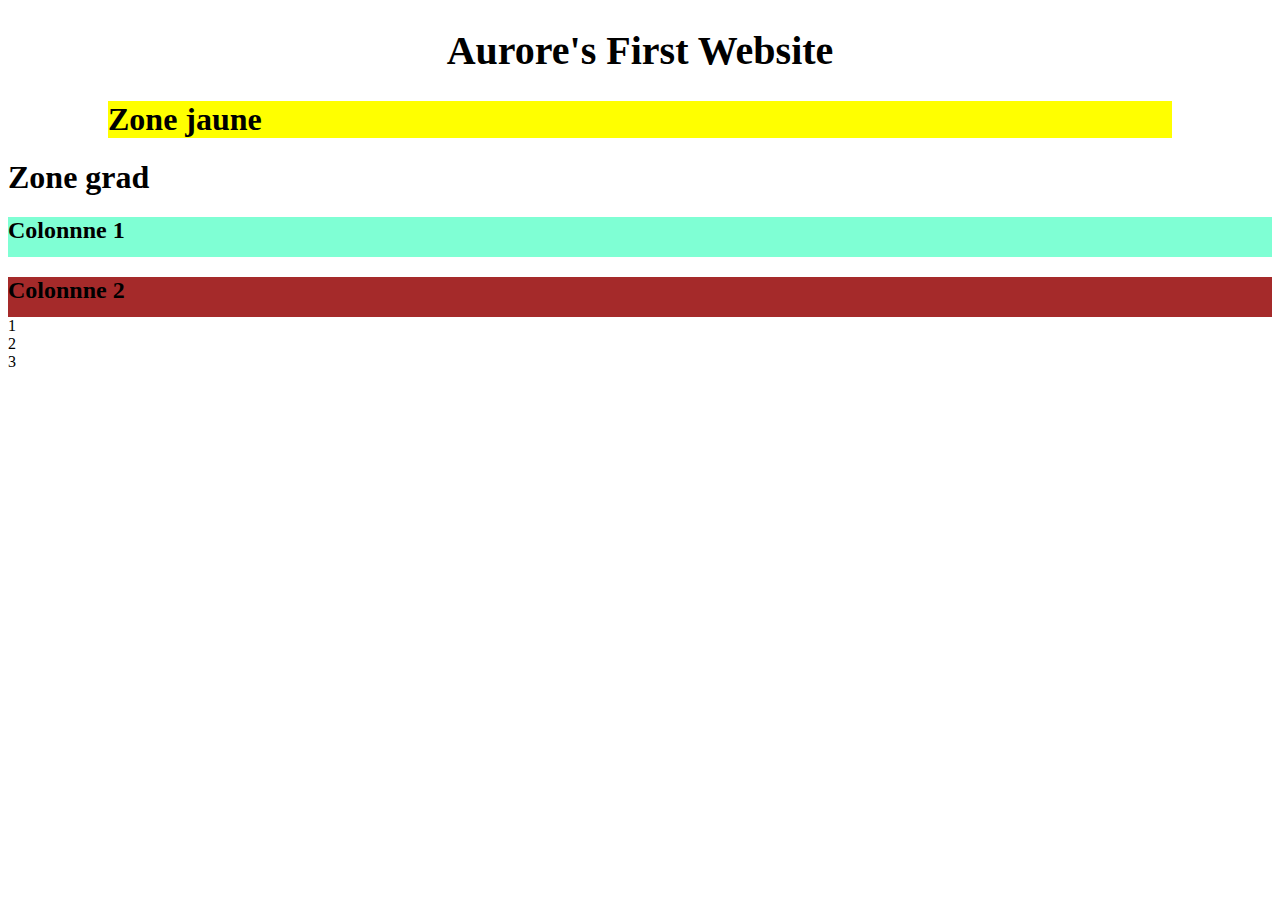
==== 2D.html @ 9c035c52 "Test bouton et MAJ" ====
<!DOCTYPE html>
<html lang="en">
  <head>
    <meta charset="utf-8">
    <title>Aurore's First Website</title>
    <link rel="icon" type="image/png" href="images/website_icon.png"/>
    <link rel="stylesheet" href="mystyle.css">
  </head>
  <h1 class="grad" style="font-size: 40px; size-adjust: screen;"><center>Aurore's First Website</center></h1>

  <body>
    <!--First section-->
    <div style="background-size: cover;background-color:yellow; min-height: min-content;max-height: fit-content;margin-left: 100px; margin-right: 100px;">
    <h1>Zone jaune</h1>
    </div>
    <div class="grad">
      <h1>Zone grad</h1>
    </div>
    <div class="row">
      <div class="left_column" style="background-color: aquamarine;height: 40px;">
        <h2>Colonnne 1</h2>
        
      </div>
      <div class="left_column grad" style="background-color:brown;height: 40px;">
        <h2>Colonnne 2</h2>
      </div>
      <div class="scroll-container">
        <div class="scroll-page" id="page-1">1</div>
        <div class="scroll-page" id="page-2">2</div>
        <div class="scroll-page" id="page-3">3</div>
      </div>
    </div>

    
    </div>
  </body>
</html>
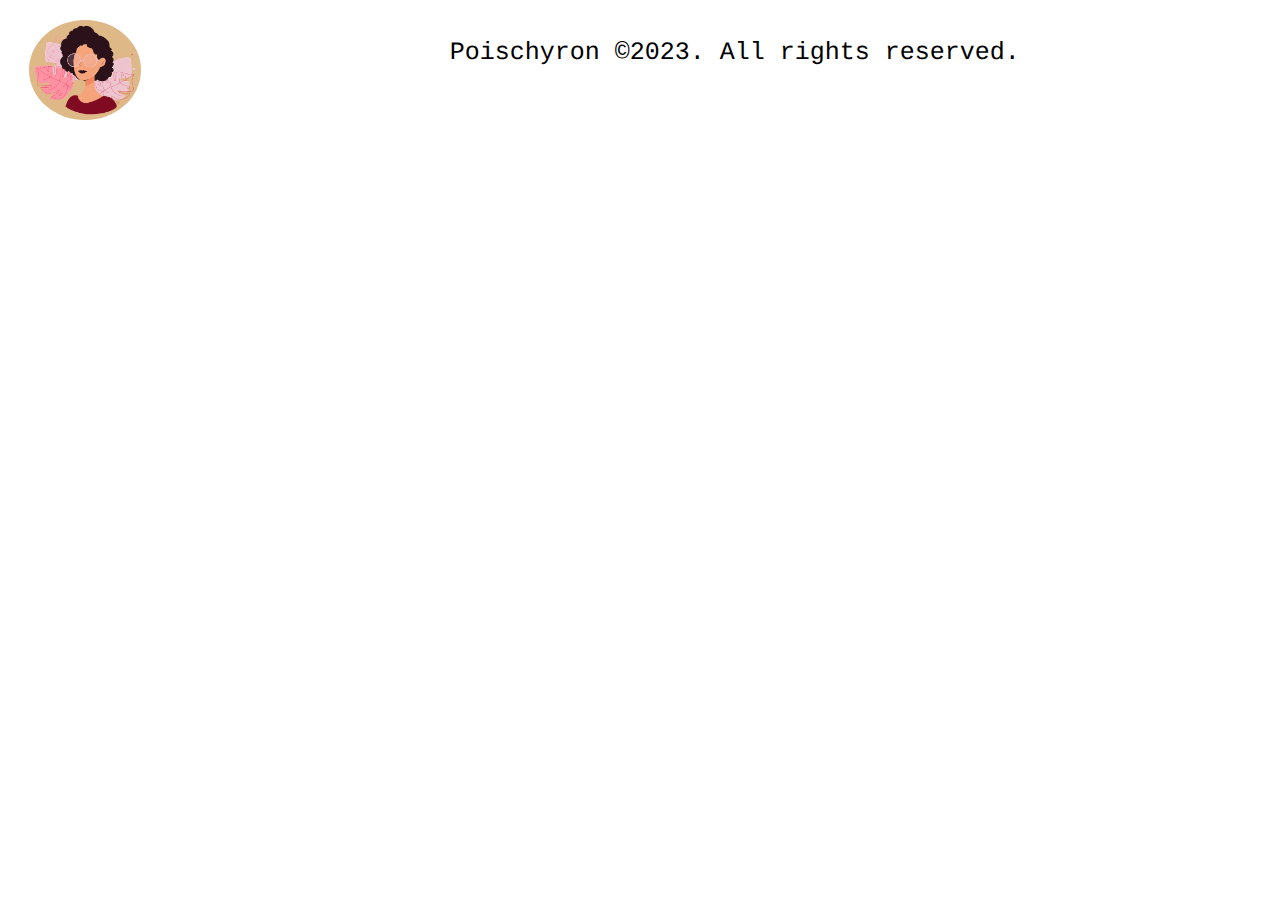
==== commit e70ccebb: "Ajout page 2D" ====
--- a/2D.html
+++ b/2D.html
@@ -1,37 +1,44 @@
 <!DOCTYPE html>
-<html lang="en">
-  <head>
+<html>
+ <head>
     <meta charset="utf-8">
-    <title>Aurore's First Website</title>
-    <link rel="icon" type="image/png" href="images/website_icon.png"/>
-    <link rel="stylesheet" href="mystyle.css">
-  </head>
-  <h1 class="grad" style="font-size: 40px; size-adjust: screen;"><center>Aurore's First Website</center></h1>
+    <title> Aurore's Website </title>
+    <link rel="icon" type="image/png" href="images/first-icon-website.png"/>
+    <link rel="stylesheet" href="styles.css">
+ </head>
 
-  <body>
-    <!--First section-->
-    <div style="background-size: cover;background-color:yellow; min-height: min-content;max-height: fit-content;margin-left: 100px; margin-right: 100px;">
-    <h1>Zone jaune</h1>
-    </div>
-    <div class="grad">
-      <h1>Zone grad</h1>
-    </div>
-    <div class="row">
-      <div class="left_column" style="background-color: aquamarine;height: 40px;">
-        <h2>Colonnne 1</h2>
-        
-      </div>
-      <div class="left_column grad" style="background-color:brown;height: 40px;">
-        <h2>Colonnne 2</h2>
-      </div>
-      <div class="scroll-container">
-        <div class="scroll-page" id="page-1">1</div>
-        <div class="scroll-page" id="page-2">2</div>
-        <div class="scroll-page" id="page-3">3</div>
-      </div>
+ <script>
+    function fonctionligne1() {
+    document.getElementById("ligne1").style.color = "red";
+  }
+    function pageanim2D() {
+        window.location.href = "2D.html";
+      }
+    function pageacc() {
+        window.location.href = "index.html";
+      }    
+ </script>
+
+ <body>
+    <div class="barre-contenu">
+      <center>
+        <button style="  border: none; cursor: pointer; appearance: none; background-color: inherit;" onclick="pageacc()">
+          <img src="images\logo2.png" style="height:100px; border-radius: 50%;margin-top: 10%;margin-bottom: 10%; background-color:burlywood;">
+        </button>
+      
     </div>
 
-    
+    <div class="main">
+
+
+      <footer>
+        <center>
+          <p>Poischyron ©2023. All rights reserved.</p> 
+        </center>
+      </footer>
     </div>
-  </body>
-</html>+
+ </body>
+
+</html>
+   
--- a/styles.css
+++ b/styles.css
@@ -0,0 +1,124 @@
+body{
+    display: flex;
+}
+
+button{
+    font-size: 15px;
+    font-family:'Courier New', Courier, monospace;
+    text-rendering: geometricPrecision;
+}
+
+.barre-contenu{
+    float: left;
+    width: 12%;
+    min-width: 12%;
+    min-height: 100vh;
+    position: fixed;
+}
+
+
+.main{
+    float: right;
+    flex: 1 1 100%;
+    margin-left: 15%;
+}
+
+.ligne{
+    display: flex;
+	max-width: 100%;
+    margin-top: 5%;
+    margin-bottom: 5%;
+}
+
+
+.description{
+    float: left;
+    width: 50%;
+    background-color: white;
+    min-height: fit-content;
+    min-width: 300px;
+    flex: 1 1 200px;
+    
+}
+
+.contenu{
+    float: right;
+    width: 50%;
+    background-image: radial-gradient( #ffd1d1 20%, #ffffff 20%);
+    background-position: 0 0;
+    background-size: 40px 40px;
+    margin-top: 10%;
+    margin-bottom: 10%;
+    min-height: fit-content;
+    flex: 1 1 200px;
+}
+
+@media only screen and (max-device-width: 640px) {
+    .barre-contenu{
+        visibility: hidden;
+        width: 0%;
+    }  
+    .ligne {
+		flex-wrap: wrap;
+        align-content: center;
+        flex-direction: column;
+	} 
+    .contenu{width: 100%;}
+    .description{width: 100%;}
+    .main{margin-left: 0%;}
+}
+
+@media (max-width: 1200px) {
+    .ligne {
+		flex-wrap: wrap;
+        align-content: center;
+        flex-direction: column;
+	} 
+    .contenu{width: 100%;}
+    .description{width: 100%;}
+}
+
+@media (max-width: 900px) {
+    .barre-contenu{
+        visibility: hidden;
+        width: 0%;
+    }  
+    .ligne {
+		flex-wrap: wrap;
+        align-content: center;
+        flex-direction: column;
+	} 
+    .contenu{width: 100%;}
+    .description{width: 100%;}
+    .main{margin-left: 0%;}
+}
+
+
+
+h1{
+    font-size: 60px;
+    font-family:'Courier New', Courier, monospace;
+    text-rendering: geometricPrecision;
+}
+h2{
+    font-size: 30px;
+    font-family:'Courier New', Courier, monospace;
+    text-rendering: geometricPrecision;
+    text-align: center;
+}
+h3{
+    font-size: 25px;
+    font-family:'Courier New', Courier, monospace;
+    text-rendering: geometricPrecision;
+    color: gray;
+}
+
+footer {
+    display: flex;
+    justify-content: center;
+    padding: 5px;
+    color: black;
+    font-size: 25px;
+    font-family:'Courier New', Courier, monospace;
+    text-rendering: geometricPrecision;
+}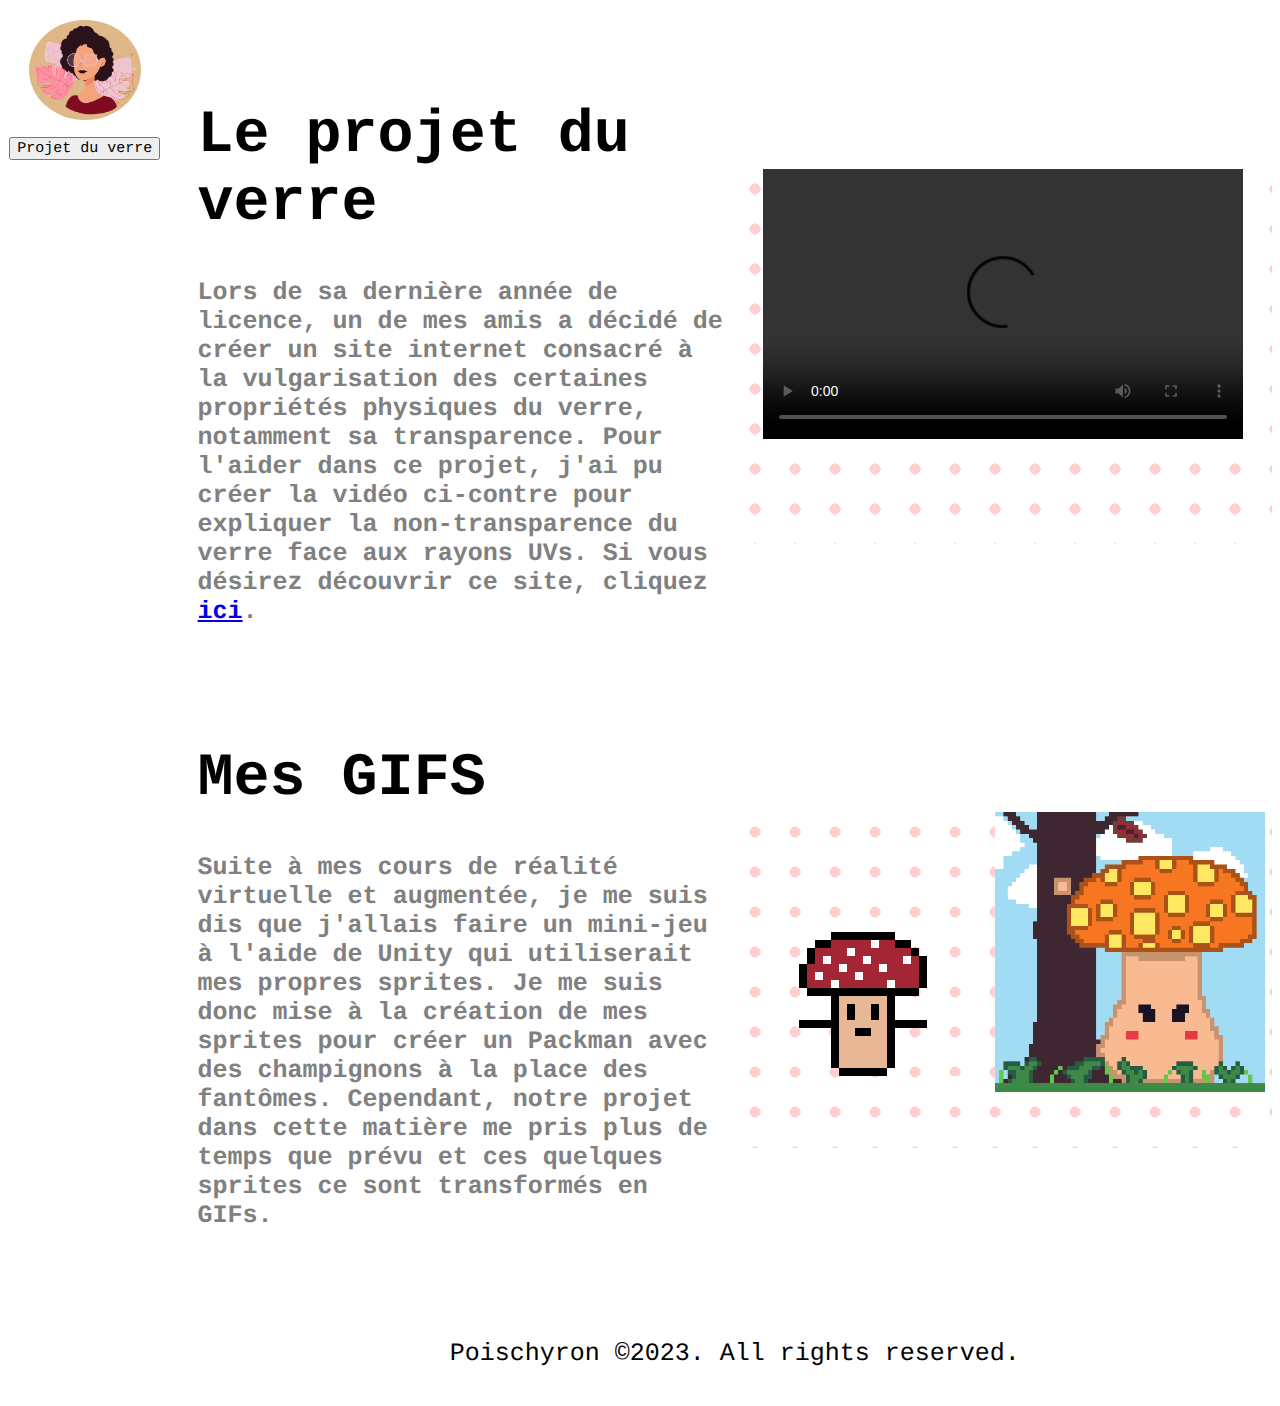
==== commit 92320417: "Ajout contenu" ====
--- a/2D.html
+++ b/2D.html
@@ -25,12 +25,48 @@
         <button style="  border: none; cursor: pointer; appearance: none; background-color: inherit;" onclick="pageacc()">
           <img src="images\logo2.png" style="height:100px; border-radius: 50%;margin-top: 10%;margin-bottom: 10%; background-color:burlywood;">
         </button>
-      
+      </center>
+      <center>
+        <button onclick="document.getElementById('Verre').scrollIntoView();">
+          Projet du verre
+        </button>
+      </center>
     </div>
 
     <div class="main">
+      <div class="ligne" id="Verre">
+        <div class="description">
+          <h1> Le projet du verre </h1>
+          <h3> Lors de sa dernière année de licence,
+             un de mes amis a décidé de créer un site internet consacré à la vulgarisation des certaines propriétés physiques du verre, notamment sa transparence.
+             Pour l'aider dans ce projet, j'ai pu créer la vidéo ci-contre pour expliquer la non-transparence du verre face aux rayons UVs.
+             Si vous désirez découvrir ce site, cliquez <a href="https://psurut49.wixsite.com/projet-du-verre/la-transparence">ici</a>.
+          </h3>
+        </div>
 
+        <div class="contenu">
+          <center>
+            <video width="480" height="270" controls>
+              <source src="video\Animation+UV.mp4" type=video/mp4>
+            </video>
+          </center>
+        </div>
+      </div>
 
+      <div class="ligne" id="GIF">
+        <div class="description">
+          <h1> Mes GIFS </h1>
+          <h3> Suite à mes cours de réalité virtuelle et augmentée, je me suis dis que j'allais faire un mini-jeu à l'aide de Unity qui utiliserait mes propres sprites.
+            Je me suis donc mise à la création de mes sprites pour créer un Packman avec des champignons à la place des fantômes.
+            Cependant, notre projet dans cette matière me pris plus de temps que prévu et ces quelques sprites ce sont transformés en GIFs.
+          </h3>
+        </div>
+
+        <div class="contenu">
+          <img src="images\first-mush.gif">
+          <img src="images\move-mush.gif" height="280" width="270">
+        </div>
+      </div>
       <footer>
         <center>
           <p>Poischyron ©2023. All rights reserved.</p> 
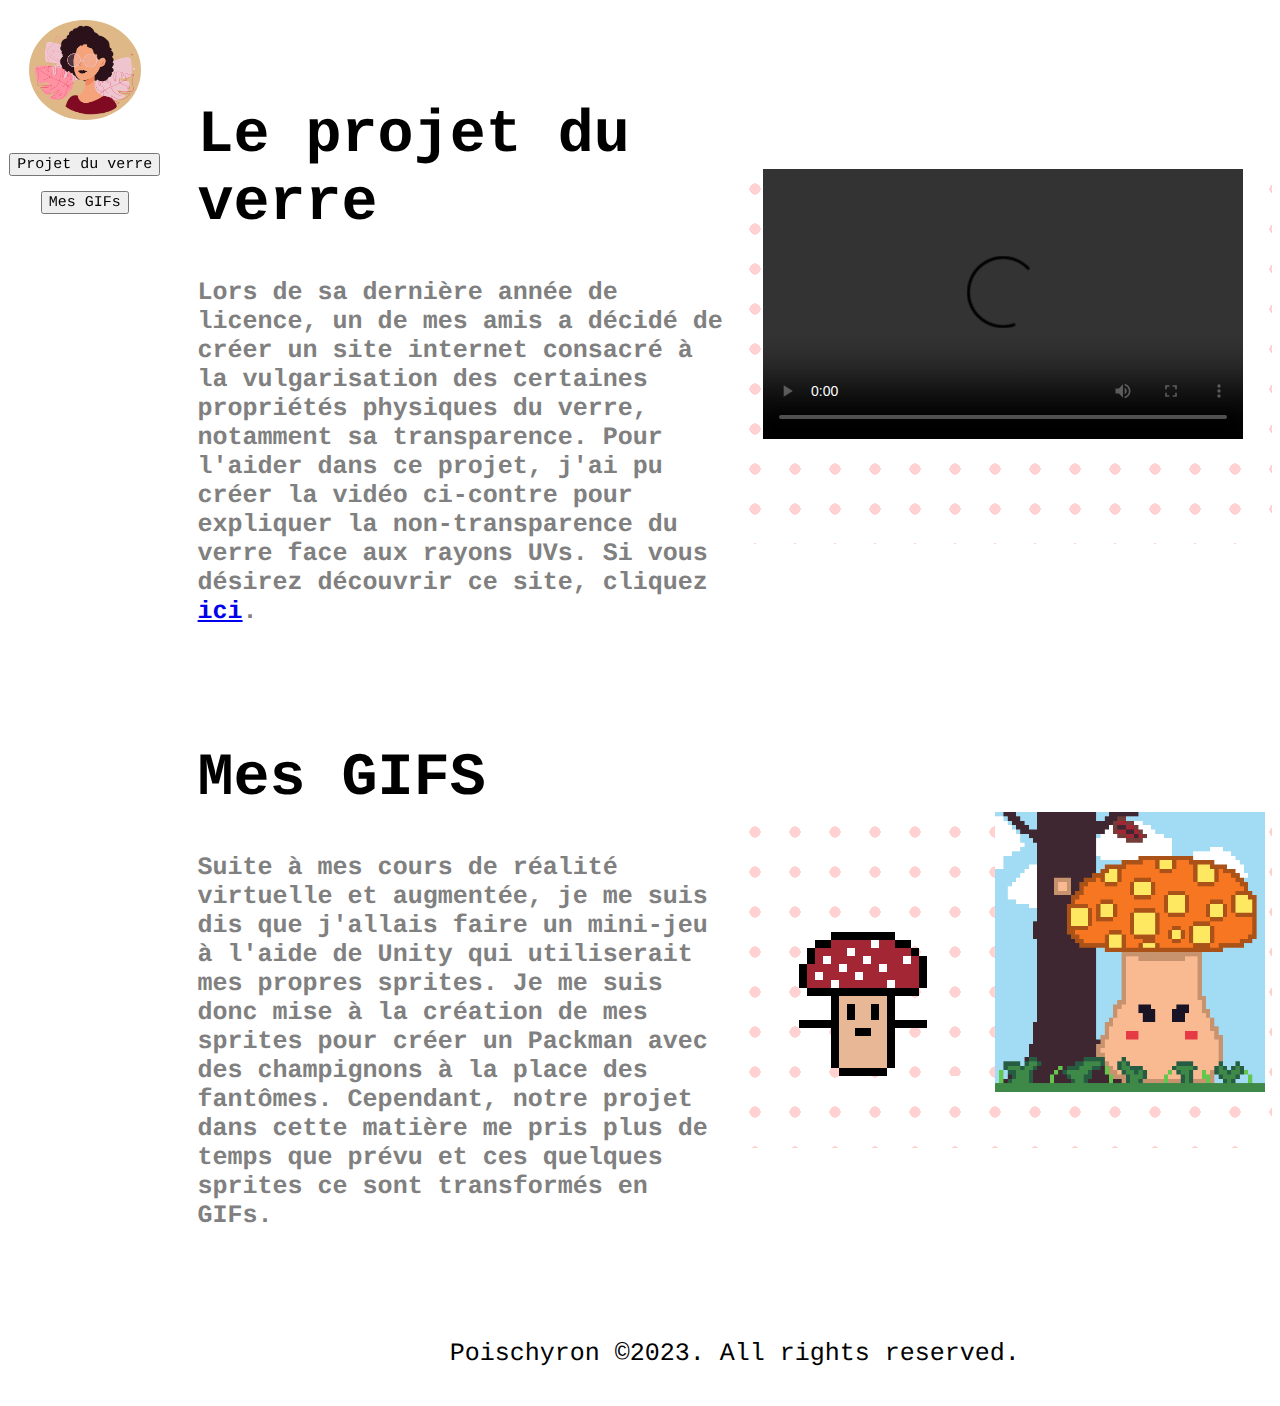
==== commit 2f5ef7f1: "Ajout 1 bouton" ====
--- a/2D.html
+++ b/2D.html
@@ -27,8 +27,12 @@
         </button>
       </center>
       <center>
-        <button onclick="document.getElementById('Verre').scrollIntoView();">
+        <button onclick="document.getElementById('Verre').scrollIntoView();" style="margin-top: 10%;">
           Projet du verre
+        </button>
+
+        <button onclick="document.getElementById('GIF').scrollIntoView();" style="margin-top: 10%;">
+          Mes GIFs
         </button>
       </center>
     </div>
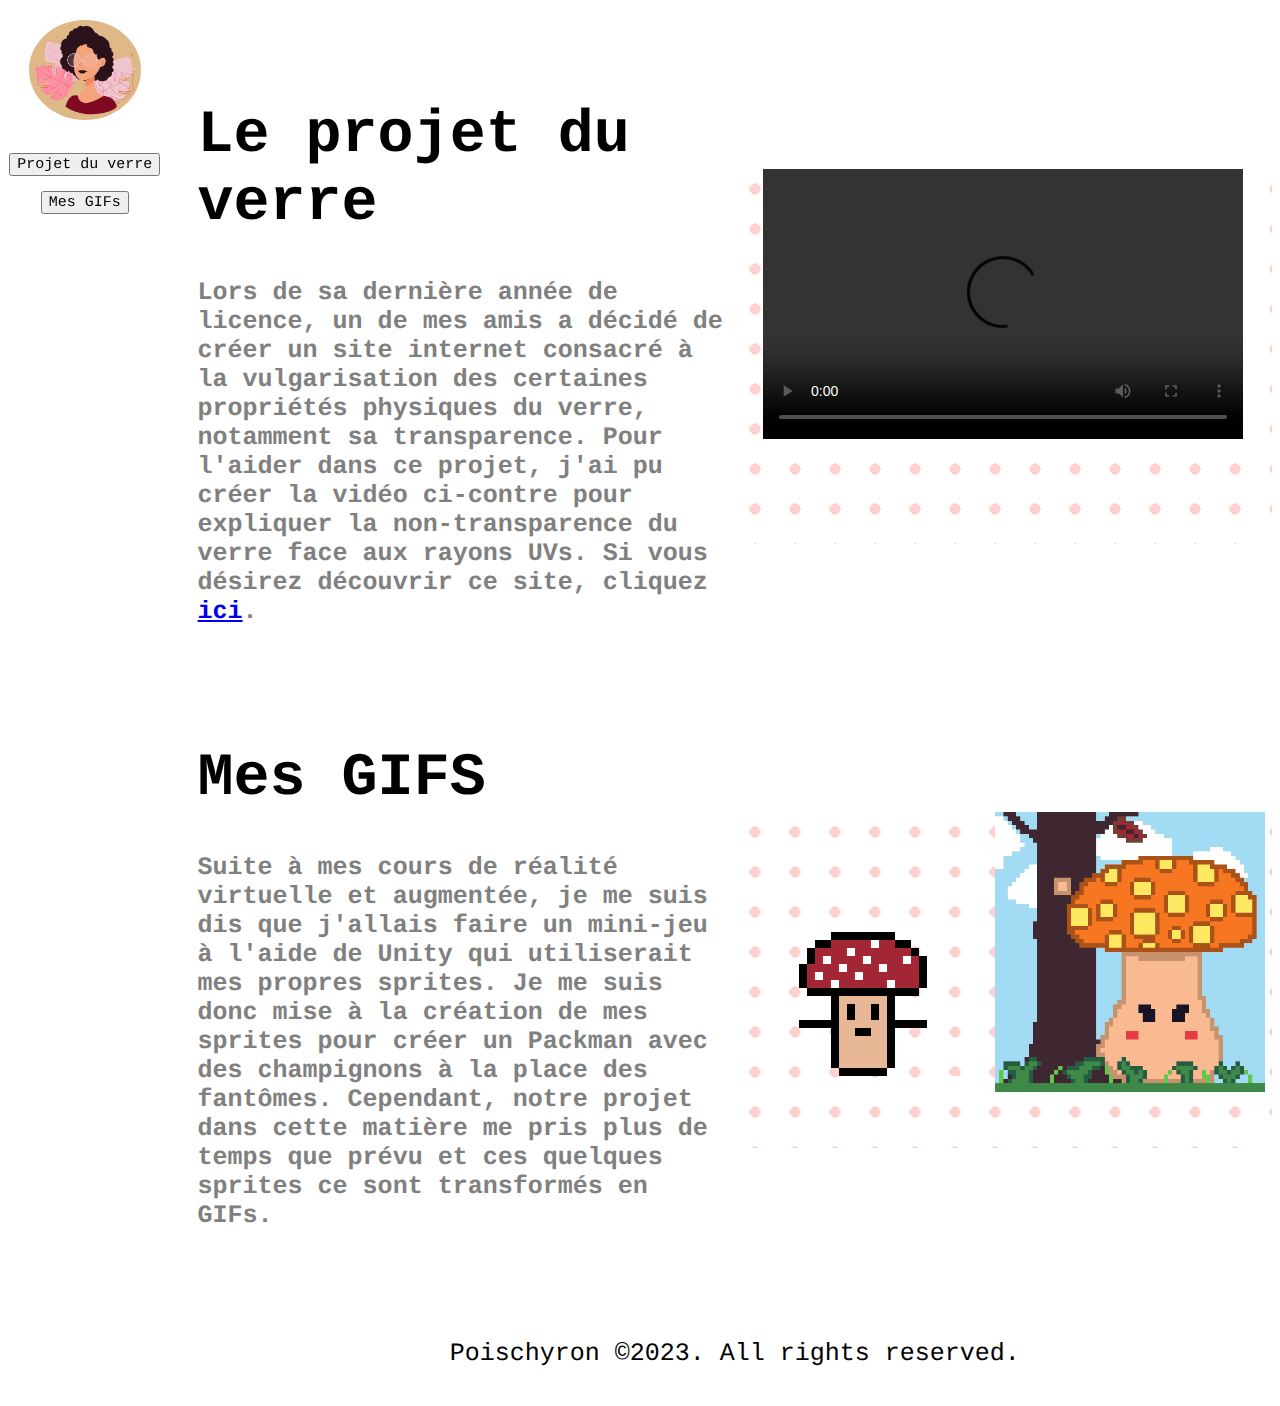
==== commit d99f2e0c: "Changement lien" ====
--- a/2D.html
+++ b/2D.html
@@ -44,7 +44,7 @@
           <h3> Lors de sa dernière année de licence,
              un de mes amis a décidé de créer un site internet consacré à la vulgarisation des certaines propriétés physiques du verre, notamment sa transparence.
              Pour l'aider dans ce projet, j'ai pu créer la vidéo ci-contre pour expliquer la non-transparence du verre face aux rayons UVs.
-             Si vous désirez découvrir ce site, cliquez <a href="https://psurut49.wixsite.com/projet-du-verre/la-transparence">ici</a>.
+             Si vous désirez découvrir ce site, cliquez <a href="https://psurut49.wixsite.com/verr-lucide">ici</a>.
           </h3>
         </div>
 
